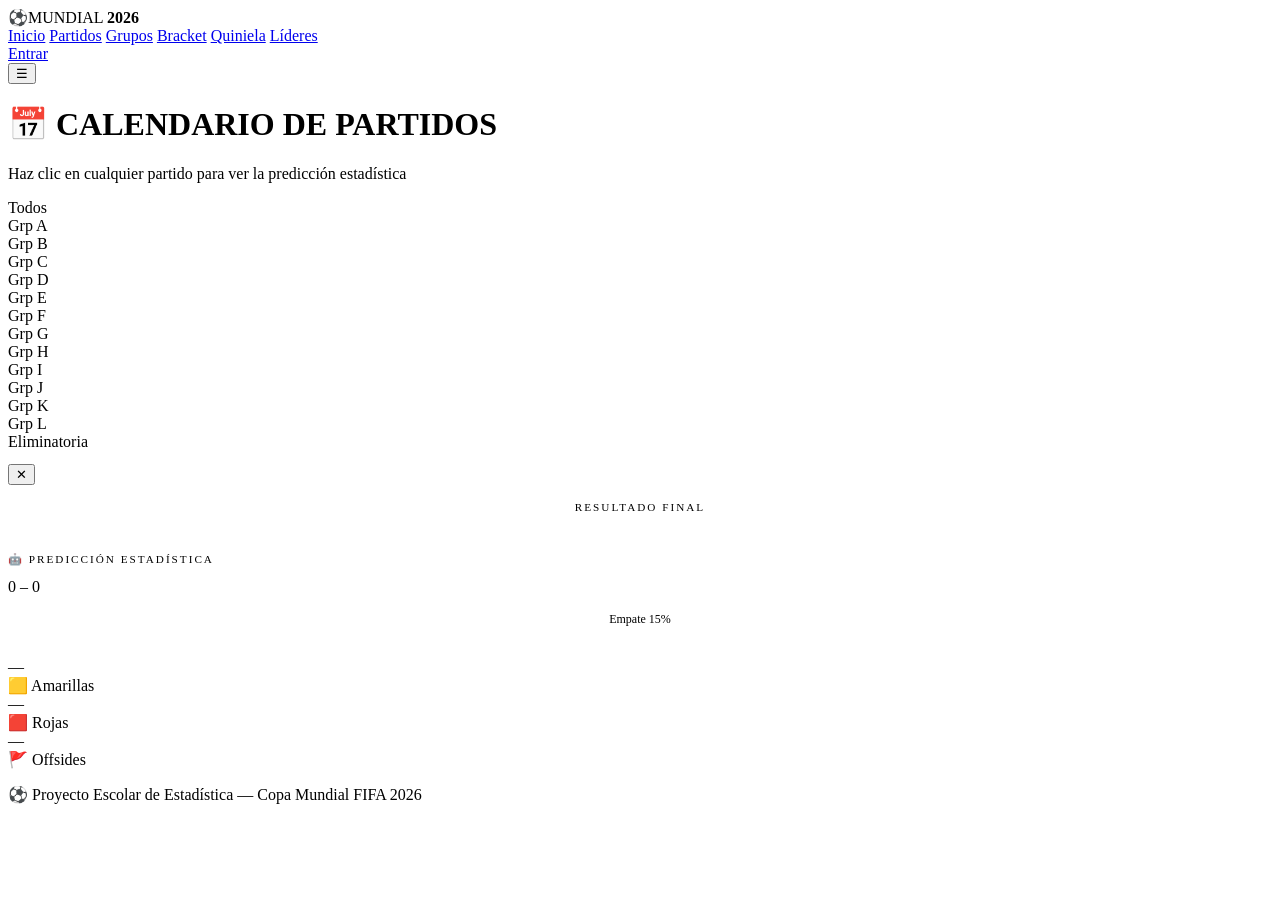
==== pages/calendario.html @ e9f0ae05 "Version 3 - Fix errores calendario" ====
<!DOCTYPE html>
<html lang="es">
<head>
  <meta charset="UTF-8"/>
  <meta name="viewport" content="width=device-width, initial-scale=1.0"/>
  <title>Calendario — Mundial 2026</title>
  <link href="https://fonts.googleapis.com/css2?family=Oswald:wght@400;600;700&family=Barlow:wght@300;400;500&display=swap" rel="stylesheet"/>
  <link rel="stylesheet" href="../css/styles.css"/>
</head>
<body>
  <nav class="navbar">
    <div class="nav-brand"><span class="trophy">⚽</span><span class="brand-text">MUNDIAL <strong>2026</strong></span></div>
    <div class="nav-links" id="navLinks">
      <a href="../index.html">Inicio</a>
      <a href="calendario.html" class="active">Partidos</a>
      <a href="grupos.html">Grupos</a>
      <a href="brackets.html">Bracket</a>
      <a href="quiniela.html">Quiniela</a>
      <a href="lideres.html">Líderes</a>
      <div id="authArea"><a href="login.html" class="btn-nav">Entrar</a></div>
    </div>
    <button class="hamburger" onclick="toggleMenu()">☰</button>
  </nav>

  <div class="page-header">
    <h1>📅 CALENDARIO DE PARTIDOS</h1>
    <p>Haz clic en cualquier partido para ver la predicción estadística</p>
  </div>

  <div class="page-content">
    <div class="tabs" id="filtros" style="overflow-x:auto;padding-bottom:.5rem;flex-wrap:nowrap">
      <div class="tab active" onclick="filtrar(this,'todos')">Todos</div>
      <div class="tab" onclick="filtrar(this,'A')">Grp A</div>
      <div class="tab" onclick="filtrar(this,'B')">Grp B</div>
      <div class="tab" onclick="filtrar(this,'C')">Grp C</div>
      <div class="tab" onclick="filtrar(this,'D')">Grp D</div>
      <div class="tab" onclick="filtrar(this,'E')">Grp E</div>
      <div class="tab" onclick="filtrar(this,'F')">Grp F</div>
      <div class="tab" onclick="filtrar(this,'G')">Grp G</div>
      <div class="tab" onclick="filtrar(this,'H')">Grp H</div>
      <div class="tab" onclick="filtrar(this,'I')">Grp I</div>
      <div class="tab" onclick="filtrar(this,'J')">Grp J</div>
      <div class="tab" onclick="filtrar(this,'K')">Grp K</div>
      <div class="tab" onclick="filtrar(this,'L')">Grp L</div>
      <div class="tab" onclick="filtrar(this,'elim')">Eliminatoria</div>
    </div>

    <div id="listaPartidos"></div>
  </div>

  <!-- MODAL -->
  <div class="modal-overlay" id="modalOverlay" onclick="cerrarModal(event)">
    <div class="modal" id="modalContent">
      <div class="modal-header">
        <div>
          <div id="modalGrupo" class="badge-group mb1"></div>
          <div class="modal-title" id="modalTitulo"></div>
          <div style="font-size:.85rem;color:var(--text-dim);margin-top:.3rem" id="modalFecha"></div>
        </div>
        <button class="modal-close" onclick="cerrarModalBtn()">✕</button>
      </div>

      <div id="modalResultado" class="hidden">
        <div style="text-align:center;padding:1rem;background:var(--bg3);border-radius:8px;margin-bottom:1rem">
          <div style="font-size:.7rem;letter-spacing:2px;color:var(--text-dim);margin-bottom:.5rem">RESULTADO FINAL</div>
          <div style="font-family:var(--font-display);font-size:2.5rem;color:var(--gold)" id="marcadorFinal"></div>
        </div>
      </div>

      <div class="pred-box">
        <div style="font-size:.7rem;letter-spacing:2px;text-transform:uppercase;color:var(--text-dim);margin-bottom:.8rem">🤖 PREDICCIÓN ESTADÍSTICA</div>
        <div class="pred-teams">
          <span id="predEquipoA"></span>
          <div class="pred-score" id="predMarcador">0 – 0</div>
          <span id="predEquipoB"></span>
        </div>

        <div style="margin:1rem 0">
          <div style="display:flex;justify-content:space-between;font-size:.75rem;color:var(--text-dim);margin-bottom:.4rem">
            <span id="probALabel"></span>
            <span>Empate 15%</span>
            <span id="probBLabel"></span>
          </div>
          <div style="display:flex;height:8px;border-radius:4px;overflow:hidden;gap:2px">
            <div id="barA" style="background:var(--cyan);transition:width .5s"></div>
            <div id="barE" style="background:rgba(255,255,255,.15)"></div>
            <div id="barB" style="background:var(--red);transition:width .5s"></div>
          </div>
        </div>

        <div class="pred-stats">
          <div class="pred-stat"><div class="val" id="predTarjAmrilla">—</div><div class="lbl">🟨 Amarillas</div></div>
          <div class="pred-stat"><div class="val" id="predTarjRoja">—</div><div class="lbl">🟥 Rojas</div></div>
          <div class="pred-stat"><div class="val" id="predOffsides">—</div><div class="lbl">🚩 Offsides</div></div>
        </div>
      </div>

      <div class="pred-explain" id="predExplicacion"></div>


    </div>
  </div>

  <footer class="footer"><p>⚽ Proyecto Escolar de Estadística — Copa Mundial FIFA 2026</p></footer>

  <script src="../js/supabase.js"></script>
  <script src="../js/app.js"></script>
  <script src="../js/auth-ui.js"></script>
  <script>
    function toggleMenu() { document.getElementById('navLinks').classList.toggle('open'); }
    let filtroActivo = 'todos';

    function filtrar(el, grupo) {
      filtroActivo = grupo;
      document.querySelectorAll('.tab').forEach(t => t.classList.remove('active'));
      el.classList.add('active');
      renderPartidos();
    }

    async function renderPartidos() {
      const partidos = await obtenerPartidos();
      const container = document.getElementById('listaPartidos');

      const filtrados = partidos.filter(p => {
        if (filtroActivo === 'todos') return true;
        if (filtroActivo === 'elim') return !p.grupo;
        return p.grupo === filtroActivo;
      });

      const porFecha = {};
      filtrados.forEach(p => {
        const key = p.fecha || 'Sin fecha';
        if (!porFecha[key]) porFecha[key] = [];
        porFecha[key].push(p);
      });

      let html = '';
      Object.entries(porFecha).forEach(([fecha, ps]) => {
        html += `<div class="group-block" style="margin-bottom:1.2rem">
          <div class="date-header">📅 ${fecha}</div>`;

        ps.forEach(p => {
          const esFase = p.fase && !p.grupo?.startsWith('Ronda');
          const label  = esFase ? p.fase : `GRUPO ${p.grupo}`;
          const score  = p.estado === 'finalizado'
            ? `<span class="match-score">${p.goles_local}&nbsp;–&nbsp;${p.goles_visitante}</span>`
            : `<span class="match-vs">VS</span>`;
          const statusCls = p.estado === 'finalizado' ? 'status-done' : p.estado === 'en vivo' ? 'status-live' : 'status-pending';
          const statusTxt = p.estado === 'finalizado' ? 'Final' : p.estado === 'en vivo' ? '⚡ EN VIVO' : p.hora;

          html += `
            <div class="match-row" onclick="abrirModal(${p.id})">
              <div class="team-side">
                <span class="team-name">${p.local}</span>
              </div>
              <div class="match-center">
                <span class="badge-group" style="font-size:.6rem">${label}</span>
                ${score}
                <span class="match-time-big">${statusTxt}</span>
                <span class="badge-status ${statusCls}" style="display:none"></span>
              </div>
              <div class="team-side away">
                <span class="team-name">${p.visitante}</span>
              </div>
            </div>`;
        });

        html += `</div>`;
      });

      if (!html) html = `<div style="text-align:center;padding:3rem;color:var(--text-dim)">Sin partidos en este filtro.</div>`;
      container.innerHTML = html;
    }

    async function abrirModal(id) {
      const partidos = await obtenerPartidos();
      const p = partidos.find(x => x.id === id);
      if (!p) return;

      const localN  = resolverEquipo(p.local, partidos);
      const visitN  = resolverEquipo(p.visitante, partidos);
      const esPlayoff = [localN, visitN].some(t =>
        t.includes('Play-Off') || t.includes('Fifa') ||
        /^[W][0-9]/.test(t) || /^[123][A-L]$/.test(t) || t.startsWith('L'));

      const esFase = p.fase && !p.grupo;
      document.getElementById('modalGrupo').textContent = esFase ? p.fase : `GRUPO ${p.grupo}`;
      document.getElementById('modalTitulo').textContent = `${localN}  vs  ${visitN}`;
      document.getElementById('modalFecha').textContent  = `${p.fecha}  ·  ${p.hora} hora Guatemala`;

      const resEl = document.getElementById('modalResultado');
      if (p.estado === 'finalizado') {
        resEl.classList.remove('hidden');
        let marcStr = `${p.goles_local} – ${p.goles_visitante}`;
        if (p.tiene_penales) marcStr += ` (Pen: ${p.penales_local}–${p.penales_visitante})`;
        document.getElementById('marcadorFinal').textContent = marcStr;
      } else {
        resEl.classList.add('hidden');
      }

      document.getElementById('predEquipoA').textContent = localN;
      document.getElementById('predEquipoB').textContent = visitN;

      if (!esPlayoff) {
        const pred = await predecirPartido(localN, visitN);
        document.getElementById('predMarcador').textContent    = `${pred.marcA} – ${pred.marcB}`;
        document.getElementById('predTarjAmrilla').textContent = pred.tarjAm;
        document.getElementById('predTarjRoja').textContent    = pred.tarjRj;
        document.getElementById('predOffsides').textContent    = pred.offs;
        document.getElementById('predExplicacion').textContent = pred.explicacion;
        document.getElementById('probALabel').textContent = `${localN.split(' ')[0]}: ${pred.probA}%`;
        document.getElementById('probBLabel').textContent = `${visitN.split(' ')[0]}: ${pred.probB}%`;
        document.getElementById('barA').style.width = pred.probA + '%';
        document.getElementById('barE').style.width = pred.probEmpate + '%';
        document.getElementById('barB').style.width = pred.probB + '%';
      } else {
        document.getElementById('predMarcador').textContent    = '? – ?';
        document.getElementById('predExplicacion').textContent = 'Los equipos de este partido aún no están definidos (clasificación pendiente).';
        ['predTarjAmrilla','predTarjRoja','predOffsides'].forEach(id => {
          const el = document.getElementById(id);
          if (el) el.textContent = '—';
        });
        document.getElementById('barA').style.width = '50%';
        document.getElementById('barE').style.width = '0%';
        document.getElementById('barB').style.width = '50%';
        document.getElementById('probALabel').textContent = '50%';
        document.getElementById('probBLabel').textContent = '50%';
      }
      document.getElementById('modalOverlay').classList.add('open');
    }

    function cerrarModalBtn() { document.getElementById('modalOverlay').classList.remove('open'); }
    function cerrarModal(e) { if (e.target.id === 'modalOverlay') cerrarModalBtn(); }

    document.addEventListener('DOMContentLoaded', renderPartidos);
  </script>
</body>
</html>
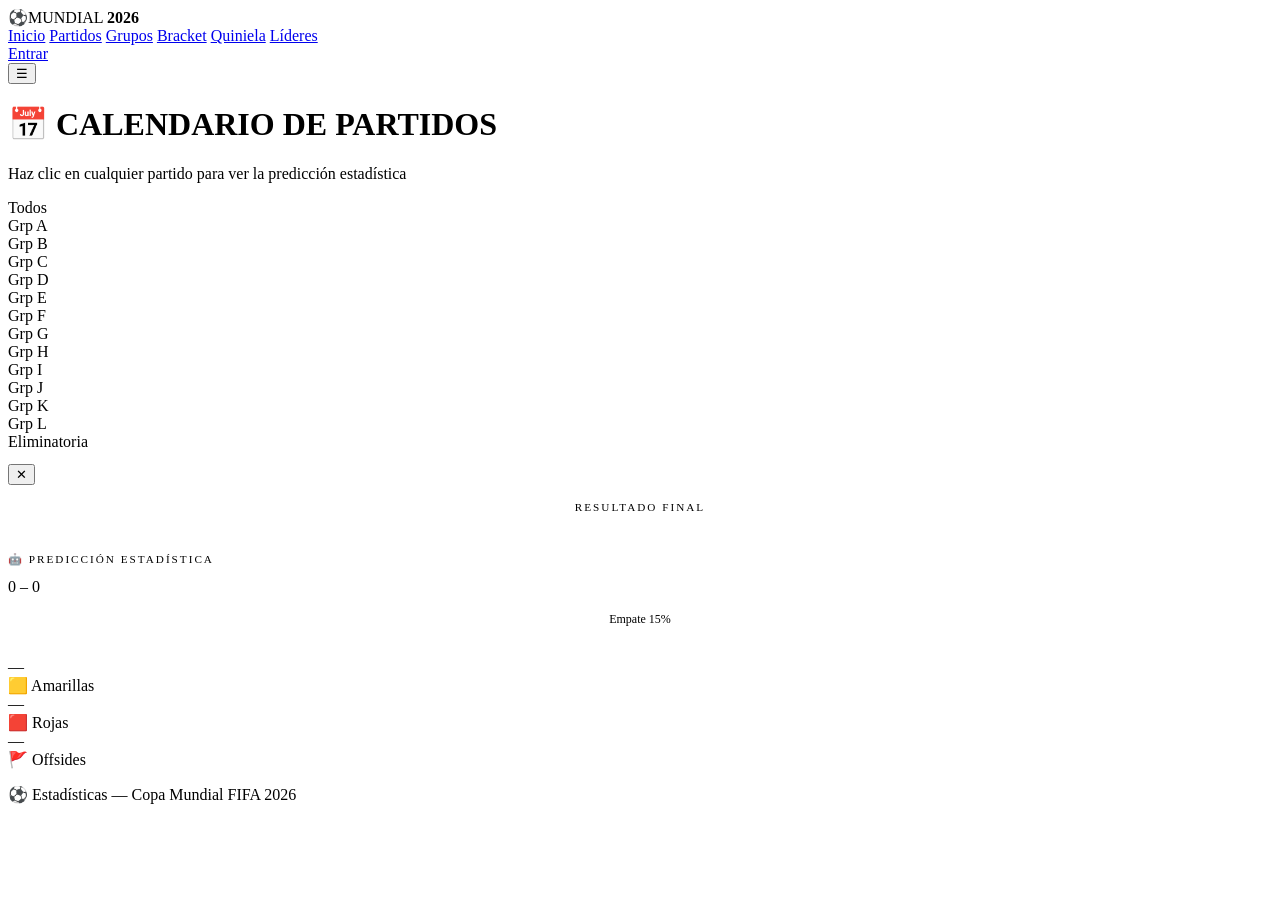
==== commit 76055c12: "Version 6 - Errores estadistica" ====
--- a/pages/calendario.html
+++ b/pages/calendario.html
@@ -101,7 +101,7 @@
     </div>
   </div>
 
-  <footer class="footer"><p>⚽ Proyecto Escolar de Estadística — Copa Mundial FIFA 2026</p></footer>
+  <footer class="footer"><p>⚽ Estadísticas — Copa Mundial FIFA 2026</p></footer>
 
   <script src="../js/supabase.js"></script>
   <script src="../js/app.js"></script>
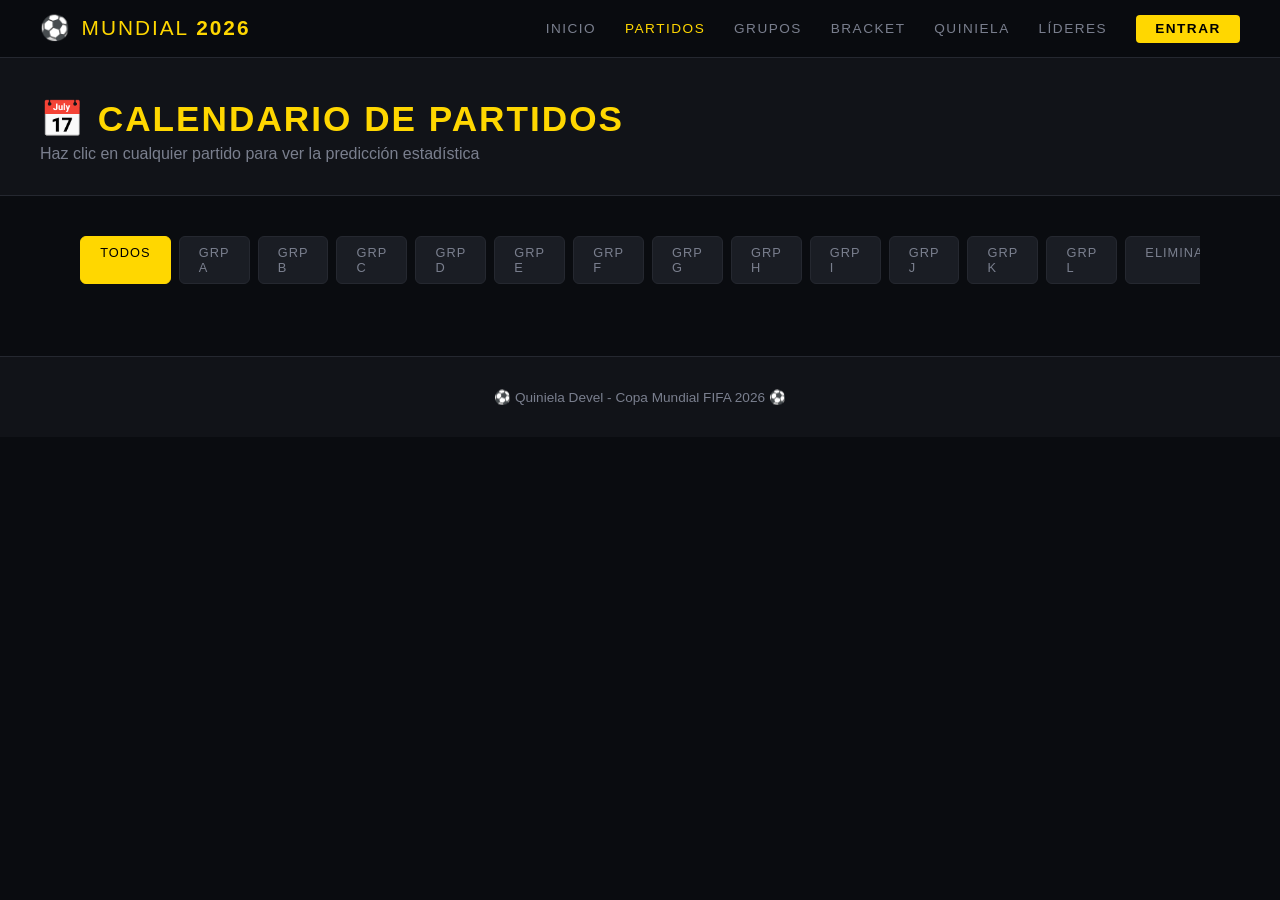
==== commit daef5edc: "Actualizar quiniela" ====
--- a/pages/calendario.html
+++ b/pages/calendario.html
@@ -96,12 +96,10 @@
       </div>
 
       <div class="pred-explain" id="predExplicacion"></div>
-
-
     </div>
   </div>
 
-  <footer class="footer"><p>⚽ Estadísticas — Copa Mundial FIFA 2026</p></footer>
+  <footer class="footer"><p>⚽ Quiniela Devel - Copa Mundial FIFA 2026 ⚽</p></footer>
 
   <script src="../js/supabase.js"></script>
   <script src="../js/app.js"></script>
@@ -110,6 +108,22 @@
     function toggleMenu() { document.getElementById('navLinks').classList.toggle('open'); }
     let filtroActivo = 'todos';
 
+    // Orden cronológico de fechas del torneo
+    const ORDEN_FECHAS = [
+      'Jue 11 Jun','Vie 12 Jun','Sáb 13 Jun','Dom 14 Jun','Lun 15 Jun',
+      'Mar 16 Jun','Mié 17 Jun','Jue 18 Jun','Vie 19 Jun','Sáb 20 Jun',
+      'Dom 21 Jun','Lun 22 Jun','Mar 23 Jun','Mié 24 Jun','Jue 25 Jun',
+      'Vie 26 Jun','Sáb 27 Jun','Dom 28 Jun','Lun 29 Jun','Mar 30 Jun',
+      'Mié 1 Jul','Jue 2 Jul','Vie 3 Jul','Sáb 4 Jul','Dom 5 Jul',
+      'Lun 6 Jul','Mar 7 Jul','Jue 9 Jul','Vie 10 Jul','Sáb 11 Jul',
+      'Mar 14 Jul','Mié 15 Jul','Sáb 18 Jul','Dom 19 Jul',
+    ];
+
+    function ordenFecha(fecha) {
+      const idx = ORDEN_FECHAS.indexOf(fecha);
+      return idx === -1 ? 999 : idx;
+    }
+
     function filtrar(el, grupo) {
       filtroActivo = grupo;
       document.querySelectorAll('.tab').forEach(t => t.classList.remove('active'));
@@ -127,6 +141,7 @@
         return p.grupo === filtroActivo;
       });
 
+      // Agrupar por fecha manteniendo orden cronológico
       const porFecha = {};
       filtrados.forEach(p => {
         const key = p.fecha || 'Sin fecha';
@@ -134,8 +149,25 @@
         porFecha[key].push(p);
       });
 
+      // Ordenar las fechas cronológicamente
+      const fechasOrdenadas = Object.keys(porFecha).sort(
+        (a, b) => ordenFecha(a) - ordenFecha(b)
+      );
+
+      // Dentro de cada fecha, ordenar por hora
+      fechasOrdenadas.forEach(fecha => {
+        porFecha[fecha].sort((a, b) => {
+          const toMin = h => {
+            const [hh, mm] = (h || '00:00').split(':').map(Number);
+            return hh * 60 + mm;
+          };
+          return toMin(a.hora) - toMin(b.hora);
+        });
+      });
+
       let html = '';
-      Object.entries(porFecha).forEach(([fecha, ps]) => {
+      fechasOrdenadas.forEach(fecha => {
+        const ps = porFecha[fecha];
         html += `<div class="group-block" style="margin-bottom:1.2rem">
           <div class="date-header">📅 ${fecha}</div>`;
 
@@ -235,4 +267,4 @@
     document.addEventListener('DOMContentLoaded', renderPartidos);
   </script>
 </body>
-</html>+</html>
--- a/css/styles.css
+++ b/css/styles.css
@@ -0,0 +1,1323 @@
+/* ============================================================
+   MUNDIAL 2026 — CSS Principal
+   Estilo: Dashboard deportivo oscuro con acentos vibrantes
+   ============================================================ */
+
+:root {
+  --bg: #0a0c10;
+  --bg2: #111318;
+  --bg3: #1a1d24;
+  --border: #252830;
+  --text: #e8eaf0;
+  --text-dim: #7a7f8e;
+  --gold: #ffd700;
+  --cyan: #00d4ff;
+  --green: #00ff88;
+  --red: #ff4757;
+  --font-display: 'Oswald', sans-serif;
+  --font-body: 'Barlow', sans-serif;
+}
+
+* { margin: 0; padding: 0; box-sizing: border-box; }
+
+body {
+  background: var(--bg);
+  color: var(--text);
+  font-family: var(--font-body);
+  min-height: 100vh;
+}
+
+a { text-decoration: none; color: inherit; }
+
+/* ── NAVBAR ── */
+.navbar {
+  display: flex;
+  align-items: center;
+  justify-content: space-between;
+  padding: .9rem 2.5rem;
+  background: rgba(10,12,16,.95);
+  border-bottom: 1px solid var(--border);
+  position: sticky;
+  top: 0;
+  z-index: 100;
+  backdrop-filter: blur(10px);
+}
+
+.nav-brand {
+  display: flex;
+  align-items: center;
+  gap: .6rem;
+  font-family: var(--font-display);
+  font-size: 1.3rem;
+  letter-spacing: 2px;
+  color: var(--gold);
+}
+
+.nav-brand .trophy { font-size: 1.5rem; }
+
+.nav-links {
+  display: flex;
+  align-items: center;
+  gap: 1.8rem;
+}
+
+.nav-links a {
+  font-family: var(--font-display);
+  font-size: .85rem;
+  letter-spacing: 1.5px;
+  text-transform: uppercase;
+  color: var(--text-dim);
+  transition: color .2s;
+}
+
+.nav-links a:hover,
+.nav-links a.active { color: var(--gold); }
+
+.btn-nav {
+  background: var(--gold);
+  color: #000 !important;
+  padding: .4rem 1.2rem;
+  border-radius: 4px;
+  font-weight: 600;
+  transition: opacity .2s !important;
+}
+.btn-nav:hover { opacity: .85; }
+
+/* ── HERO ── */
+.hero {
+  position: relative;
+  min-height: 75vh;
+  display: flex;
+  flex-direction: column;
+  align-items: center;
+  justify-content: center;
+  overflow: hidden;
+  text-align: center;
+}
+
+.hero-bg {
+  position: absolute;
+  inset: 0;
+  background:
+    radial-gradient(ellipse 80% 60% at 50% 40%, rgba(255,215,0,.07) 0%, transparent 70%),
+    radial-gradient(ellipse 40% 50% at 20% 80%, rgba(0,212,255,.05) 0%, transparent 60%),
+    radial-gradient(ellipse 40% 50% at 80% 20%, rgba(0,255,136,.05) 0%, transparent 60%);
+  background-color: var(--bg);
+}
+
+/* field lines overlay */
+.hero-bg::after {
+  content: '';
+  position: absolute;
+  inset: 0;
+  background-image:
+    repeating-linear-gradient(90deg, transparent, transparent 49px, rgba(255,255,255,.02) 50px),
+    repeating-linear-gradient(0deg,  transparent, transparent 49px, rgba(255,255,255,.02) 50px);
+}
+
+.hero-content { position: relative; z-index: 1; }
+
+.hero-label {
+  font-family: var(--font-display);
+  font-size: .75rem;
+  letter-spacing: 6px;
+  color: var(--text-dim);
+  margin-bottom: 1rem;
+}
+
+.hero-title {
+  font-family: var(--font-display);
+  font-size: clamp(4rem, 12vw, 9rem);
+  font-weight: 700;
+  line-height: .95;
+  color: #fff;
+  text-shadow: 0 0 80px rgba(255,215,0,.15);
+}
+.hero-title span { color: var(--gold); }
+
+.hero-sub {
+  margin-top: 1.5rem;
+  font-size: 1rem;
+  letter-spacing: 4px;
+  color: var(--text-dim);
+  text-transform: uppercase;
+}
+
+.hero-countries {
+  margin-top: .8rem;
+  font-size: .9rem;
+  color: var(--cyan);
+  letter-spacing: 2px;
+}
+
+.hero-stats-bar {
+  position: relative;
+  z-index: 1;
+  display: flex;
+  gap: 2rem;
+  margin-top: 3rem;
+  padding: 1.2rem 3rem;
+  background: rgba(255,255,255,.04);
+  border: 1px solid var(--border);
+  border-radius: 8px;
+  backdrop-filter: blur(10px);
+}
+
+.stat-pill {
+  display: flex;
+  flex-direction: column;
+  align-items: center;
+  gap: .2rem;
+}
+
+.stat-n {
+  font-family: var(--font-display);
+  font-size: 2rem;
+  font-weight: 700;
+  color: var(--gold);
+  line-height: 1;
+}
+
+.stat-l {
+  font-size: .7rem;
+  letter-spacing: 2px;
+  text-transform: uppercase;
+  color: var(--text-dim);
+}
+
+/* ── MAIN MENU ── */
+.main-menu {
+  padding: 4rem 2.5rem;
+  max-width: 1200px;
+  margin: 0 auto;
+}
+
+.menu-grid {
+  display: grid;
+  grid-template-columns: repeat(auto-fit, minmax(300px, 1fr));
+  gap: 1.2rem;
+}
+
+.menu-card {
+  display: block;
+  background: var(--bg2);
+  border: 1px solid var(--border);
+  border-radius: 10px;
+  padding: 2rem;
+  transition: transform .2s, border-color .2s, box-shadow .2s;
+  position: relative;
+  overflow: hidden;
+  cursor: pointer;
+}
+
+.menu-card::before {
+  content: '';
+  position: absolute;
+  top: 0; left: 0; right: 0;
+  height: 3px;
+  background: var(--accent);
+  transform: scaleX(0);
+  transform-origin: left;
+  transition: transform .3s;
+}
+
+.menu-card:hover::before { transform: scaleX(1); }
+
+.menu-card:hover {
+  transform: translateY(-4px);
+  border-color: var(--accent);
+  box-shadow: 0 10px 40px rgba(0,0,0,.4);
+}
+
+.card-icon {
+  font-size: 2.2rem;
+  margin-bottom: 1rem;
+}
+
+.menu-card h3 {
+  font-family: var(--font-display);
+  font-size: 1.3rem;
+  letter-spacing: 1px;
+  margin-bottom: .5rem;
+  color: var(--text);
+}
+
+.menu-card p {
+  font-size: .88rem;
+  color: var(--text-dim);
+  line-height: 1.5;
+}
+
+.card-arrow {
+  position: absolute;
+  bottom: 1.5rem;
+  right: 1.5rem;
+  font-size: 1.2rem;
+  color: var(--accent);
+  transition: transform .2s;
+}
+
+.menu-card:hover .card-arrow { transform: translateX(4px); }
+
+/* ── UPCOMING MATCHES ── */
+.upcoming {
+  padding: 2rem 2.5rem 4rem;
+  max-width: 1200px;
+  margin: 0 auto;
+}
+
+.section-title {
+  font-family: var(--font-display);
+  font-size: 1.4rem;
+  letter-spacing: 2px;
+  text-transform: uppercase;
+  color: var(--text);
+  margin-bottom: 1.5rem;
+  display: flex;
+  align-items: center;
+  gap: .5rem;
+}
+
+.matches-strip {
+  display: flex;
+  flex-wrap: wrap;
+  gap: .8rem;
+}
+
+.match-chip {
+  background: var(--bg2);
+  border: 1px solid var(--border);
+  border-radius: 8px;
+  padding: .8rem 1.2rem;
+  display: flex;
+  flex-direction: column;
+  gap: .2rem;
+  min-width: 180px;
+  transition: border-color .2s;
+}
+
+.match-chip:hover { border-color: var(--gold); }
+
+.chip-group {
+  font-size: .65rem;
+  text-transform: uppercase;
+  letter-spacing: 2px;
+  color: var(--gold);
+}
+
+.chip-teams {
+  font-family: var(--font-display);
+  font-size: .95rem;
+  color: var(--text);
+}
+
+.chip-teams em {
+  font-style: normal;
+  color: var(--text-dim);
+  font-size: .75rem;
+  margin: 0 .2rem;
+}
+
+.chip-date {
+  font-size: .72rem;
+  color: var(--text-dim);
+}
+
+/* ── PAGE HEADER ── */
+.page-header {
+  background: var(--bg2);
+  border-bottom: 1px solid var(--border);
+  padding: 2.5rem 2.5rem 2rem;
+}
+
+.page-header h1 {
+  font-family: var(--font-display);
+  font-size: 2.2rem;
+  letter-spacing: 2px;
+  color: var(--gold);
+}
+
+.page-header p {
+  color: var(--text-dim);
+  margin-top: .3rem;
+}
+
+/* ── PAGE CONTENT ── */
+.page-content {
+  max-width: 1200px;
+  margin: 0 auto;
+  padding: 2.5rem;
+}
+
+/* ── TABLES ── */
+.table-wrap {
+  overflow-x: auto;
+  border-radius: 10px;
+  border: 1px solid var(--border);
+}
+
+table {
+  width: 100%;
+  border-collapse: collapse;
+  font-size: .88rem;
+}
+
+thead tr {
+  background: var(--bg3);
+  border-bottom: 1px solid var(--border);
+}
+
+thead th {
+  padding: .9rem 1rem;
+  text-align: left;
+  font-family: var(--font-display);
+  font-size: .75rem;
+  letter-spacing: 2px;
+  text-transform: uppercase;
+  color: var(--text-dim);
+  white-space: nowrap;
+}
+
+tbody tr {
+  border-bottom: 1px solid var(--border);
+  transition: background .15s;
+}
+
+tbody tr:last-child { border-bottom: none; }
+tbody tr:hover { background: rgba(255,255,255,.03); }
+
+tbody td {
+  padding: .85rem 1rem;
+  color: var(--text);
+}
+
+.td-team {
+  font-weight: 500;
+  display: flex;
+  align-items: center;
+  gap: .6rem;
+}
+
+.td-num {
+  font-family: var(--font-display);
+  font-size: 1rem;
+  text-align: center;
+}
+
+.pts { color: var(--gold); font-weight: 700; }
+.win { color: var(--green); }
+.loss { color: var(--red); }
+
+/* ── MATCH ROWS ── */
+.match-row {
+  display: grid;
+  grid-template-columns: 1fr auto 1fr;
+  align-items: center;
+  padding: 1rem 1.5rem;
+  border-bottom: 1px solid var(--border);
+  gap: 1rem;
+  cursor: pointer;
+  transition: background .15s;
+}
+
+.match-row:hover { background: rgba(255,255,255,.03); }
+
+.team-side {
+  display: flex;
+  align-items: center;
+  gap: .6rem;
+}
+
+.team-side.away {
+  flex-direction: row-reverse;
+  text-align: right;
+}
+
+.team-name {
+  font-family: var(--font-display);
+  font-size: 1rem;
+  letter-spacing: .5px;
+}
+
+.match-center {
+  display: flex;
+  flex-direction: column;
+  align-items: center;
+  gap: .2rem;
+  min-width: 100px;
+}
+
+.match-score {
+  font-family: var(--font-display);
+  font-size: 1.4rem;
+  font-weight: 700;
+  color: var(--gold);
+}
+
+.match-vs {
+  font-family: var(--font-display);
+  font-size: 1.1rem;
+  color: var(--text-dim);
+}
+
+.match-time {
+  font-size: .75rem;
+  color: var(--text-dim);
+}
+
+.badge-group {
+  font-size: .65rem;
+  letter-spacing: 2px;
+  text-transform: uppercase;
+  color: var(--cyan);
+  background: rgba(0,212,255,.08);
+  padding: .15rem .5rem;
+  border-radius: 3px;
+}
+
+.badge-status {
+  font-size: .65rem;
+  letter-spacing: 1px;
+  padding: .15rem .5rem;
+  border-radius: 3px;
+}
+
+.status-pending {
+  color: var(--text-dim);
+  background: rgba(255,255,255,.06);
+}
+
+.status-live {
+  color: var(--green);
+  background: rgba(0,255,136,.1);
+  animation: pulse 1.5s infinite;
+}
+
+.status-done {
+  color: #fff;
+  background: rgba(255,255,255,.1);
+}
+
+@keyframes pulse {
+  0%,100% { opacity:1 }
+  50% { opacity:.5 }
+}
+
+/* ── MODAL ── */
+.modal-overlay {
+  position: fixed;
+  inset: 0;
+  background: rgba(0,0,0,.8);
+  backdrop-filter: blur(6px);
+  display: flex;
+  align-items: center;
+  justify-content: center;
+  z-index: 999;
+  opacity: 0;
+  pointer-events: none;
+  transition: opacity .25s;
+}
+
+.modal-overlay.open {
+  opacity: 1;
+  pointer-events: all;
+}
+
+.modal {
+  background: var(--bg2);
+  border: 1px solid var(--border);
+  border-radius: 14px;
+  padding: 2rem;
+  max-width: 540px;
+  width: 90%;
+  max-height: 85vh;
+  overflow-y: auto;
+  transform: translateY(20px);
+  transition: transform .25s;
+}
+
+.modal-overlay.open .modal { transform: translateY(0); }
+
+.modal-header {
+  display: flex;
+  justify-content: space-between;
+  align-items: flex-start;
+  margin-bottom: 1.5rem;
+}
+
+.modal-title {
+  font-family: var(--font-display);
+  font-size: 1.3rem;
+  color: var(--gold);
+}
+
+.modal-close {
+  background: none;
+  border: none;
+  color: var(--text-dim);
+  font-size: 1.3rem;
+  cursor: pointer;
+  transition: color .2s;
+}
+.modal-close:hover { color: var(--text); }
+
+/* Prediction box */
+.pred-box {
+  background: var(--bg3);
+  border-radius: 10px;
+  padding: 1.5rem;
+  margin: 1rem 0;
+}
+
+.pred-teams {
+  display: flex;
+  justify-content: space-between;
+  align-items: center;
+  font-family: var(--font-display);
+  font-size: 1.3rem;
+  margin-bottom: 1rem;
+}
+
+.pred-score {
+  color: var(--gold);
+  font-size: 1.8rem;
+  font-weight: 700;
+  letter-spacing: 3px;
+}
+
+.pred-stats {
+  display: grid;
+  grid-template-columns: 1fr 1fr 1fr;
+  gap: .8rem;
+  margin-top: 1rem;
+}
+
+.pred-stat {
+  background: rgba(255,255,255,.04);
+  border-radius: 6px;
+  padding: .7rem;
+  text-align: center;
+}
+
+.pred-stat .val {
+  font-family: var(--font-display);
+  font-size: 1.2rem;
+  color: var(--cyan);
+}
+
+.pred-stat .lbl {
+  font-size: .65rem;
+  text-transform: uppercase;
+  letter-spacing: 1px;
+  color: var(--text-dim);
+  margin-top: .2rem;
+}
+
+.pred-explain {
+  background: rgba(0,255,136,.05);
+  border-left: 3px solid var(--green);
+  padding: 1rem 1.2rem;
+  border-radius: 0 8px 8px 0;
+  font-size: .85rem;
+  color: var(--text);
+  line-height: 1.6;
+  margin-top: 1rem;
+}
+
+/* ── FORMS ── */
+.form-group {
+  margin-bottom: 1.2rem;
+}
+
+.form-group label {
+  display: block;
+  font-size: .78rem;
+  letter-spacing: 1.5px;
+  text-transform: uppercase;
+  color: var(--text-dim);
+  margin-bottom: .4rem;
+}
+
+.form-group input,
+.form-group select {
+  width: 100%;
+  background: var(--bg3);
+  border: 1px solid var(--border);
+  border-radius: 6px;
+  padding: .75rem 1rem;
+  color: var(--text);
+  font-family: var(--font-body);
+  font-size: .9rem;
+  outline: none;
+  transition: border-color .2s;
+}
+
+.form-group input:focus,
+.form-group select:focus {
+  border-color: var(--gold);
+}
+
+.btn {
+  display: inline-flex;
+  align-items: center;
+  gap: .5rem;
+  padding: .75rem 1.8rem;
+  border-radius: 6px;
+  border: none;
+  cursor: pointer;
+  font-family: var(--font-display);
+  font-size: .9rem;
+  letter-spacing: 1px;
+  text-transform: uppercase;
+  transition: opacity .2s, transform .15s;
+}
+
+.btn:hover { opacity: .85; transform: translateY(-1px); }
+.btn:active { transform: translateY(0); }
+
+.btn-primary { background: var(--gold); color: #000; }
+.btn-secondary { background: var(--bg3); color: var(--text); border: 1px solid var(--border); }
+.btn-success { background: var(--green); color: #000; }
+.btn-danger { background: var(--red); color: #fff; }
+.btn-sm { padding: .4rem 1rem; font-size: .8rem; }
+.btn-full { width: 100%; justify-content: center; }
+
+/* ── GROUP BLOCK ── */
+.group-block {
+  background: var(--bg2);
+  border: 1px solid var(--border);
+  border-radius: 10px;
+  overflow: hidden;
+  margin-bottom: 1.5rem;
+}
+
+.group-header {
+  background: var(--bg3);
+  padding: .8rem 1.2rem;
+  font-family: var(--font-display);
+  font-size: 1rem;
+  letter-spacing: 2px;
+  text-transform: uppercase;
+  color: var(--gold);
+  border-bottom: 1px solid var(--border);
+}
+
+/* ── BRACKET ── */
+.bracket-container {
+  overflow-x: auto;
+  padding-bottom: 1rem;
+}
+
+.bracket {
+  display: flex;
+  gap: 2rem;
+  min-width: 1200px;
+  padding: 1rem;
+}
+
+.bracket-round {
+  display: flex;
+  flex-direction: column;
+  gap: .5rem;
+  min-width: 180px;
+}
+
+.round-title {
+  font-family: var(--font-display);
+  font-size: .75rem;
+  letter-spacing: 2px;
+  text-transform: uppercase;
+  color: var(--gold);
+  padding: .5rem;
+  text-align: center;
+  border-bottom: 1px solid var(--border);
+  margin-bottom: .5rem;
+}
+
+.bracket-match {
+  background: var(--bg3);
+  border: 1px solid var(--border);
+  border-radius: 6px;
+  overflow: hidden;
+  font-size: .82rem;
+}
+
+.bracket-team {
+  padding: .5rem .8rem;
+  display: flex;
+  justify-content: space-between;
+  border-bottom: 1px solid var(--border);
+}
+
+.bracket-team:last-child { border-bottom: none; }
+.bracket-team.winner { color: var(--gold); font-weight: 600; }
+.bracket-team.tbd { color: var(--text-dim); font-style: italic; }
+
+/* ── LEADERBOARD ── */
+.leader-row {
+  display: flex;
+  align-items: center;
+  gap: 1rem;
+  padding: .9rem 1.2rem;
+  border-bottom: 1px solid var(--border);
+  transition: background .15s;
+}
+
+.leader-row:hover { background: rgba(255,255,255,.03); }
+
+.leader-rank {
+  font-family: var(--font-display);
+  font-size: 1.2rem;
+  font-weight: 700;
+  width: 2rem;
+  text-align: center;
+  color: var(--text-dim);
+}
+
+.leader-rank.gold { color: var(--gold); }
+.leader-rank.silver { color: #c0c0c0; }
+.leader-rank.bronze { color: #cd7f32; }
+
+.leader-name {
+  flex: 1;
+  font-weight: 500;
+}
+
+.leader-pts {
+  font-family: var(--font-display);
+  font-size: 1.1rem;
+  color: var(--gold);
+}
+
+/* ── AUTH PAGES ── */
+.auth-page {
+  min-height: 100vh;
+  display: flex;
+  align-items: center;
+  justify-content: center;
+  background: var(--bg);
+}
+
+.auth-card {
+  background: var(--bg2);
+  border: 1px solid var(--border);
+  border-radius: 14px;
+  padding: 2.5rem;
+  width: 100%;
+  max-width: 400px;
+}
+
+.auth-logo {
+  text-align: center;
+  margin-bottom: 2rem;
+}
+
+.auth-logo .trophy-big { font-size: 2.5rem; }
+
+.auth-logo h2 {
+  font-family: var(--font-display);
+  color: var(--gold);
+  letter-spacing: 2px;
+  margin-top: .5rem;
+}
+
+.auth-tabs {
+  display: flex;
+  border-bottom: 1px solid var(--border);
+  margin-bottom: 1.5rem;
+}
+
+.auth-tab {
+  flex: 1;
+  padding: .6rem;
+  text-align: center;
+  font-family: var(--font-display);
+  font-size: .85rem;
+  letter-spacing: 1px;
+  text-transform: uppercase;
+  color: var(--text-dim);
+  cursor: pointer;
+  border-bottom: 2px solid transparent;
+  transition: color .2s, border-color .2s;
+}
+
+.auth-tab.active {
+  color: var(--gold);
+  border-color: var(--gold);
+}
+
+/* ── ALERTS ── */
+.alert {
+  padding: .75rem 1rem;
+  border-radius: 6px;
+  font-size: .85rem;
+  margin-bottom: 1rem;
+}
+
+.alert-success { background: rgba(0,255,136,.1); border: 1px solid rgba(0,255,136,.3); color: var(--green); }
+.alert-error   { background: rgba(255,71,87,.1);  border: 1px solid rgba(255,71,87,.3);  color: var(--red); }
+.alert-info    { background: rgba(0,212,255,.1);  border: 1px solid rgba(0,212,255,.3);  color: var(--cyan); }
+
+/* ── ADMIN PANEL ── */
+.admin-grid {
+  display: grid;
+  grid-template-columns: 240px 1fr;
+  min-height: calc(100vh - 60px);
+}
+
+.admin-sidebar {
+  background: var(--bg2);
+  border-right: 1px solid var(--border);
+  padding: 1.5rem 0;
+}
+
+.sidebar-item {
+  display: flex;
+  align-items: center;
+  gap: .8rem;
+  padding: .8rem 1.5rem;
+  font-size: .85rem;
+  color: var(--text-dim);
+  cursor: pointer;
+  transition: background .15s, color .15s;
+  border-left: 3px solid transparent;
+}
+
+.sidebar-item:hover { background: rgba(255,255,255,.04); color: var(--text); }
+.sidebar-item.active { color: var(--gold); border-left-color: var(--gold); background: rgba(255,215,0,.04); }
+
+.admin-main { padding: 2rem; }
+
+/* ── FILE UPLOAD ── */
+.upload-area {
+  border: 2px dashed var(--border);
+  border-radius: 10px;
+  padding: 2.5rem;
+  text-align: center;
+  transition: border-color .2s;
+  cursor: pointer;
+}
+
+.upload-area:hover { border-color: var(--gold); }
+.upload-icon { font-size: 2rem; margin-bottom: .5rem; }
+.upload-text { color: var(--text-dim); font-size: .9rem; }
+
+/* ── RESPONSIVE ── */
+@media (max-width: 768px) {
+  .navbar { padding: .8rem 1rem; }
+  .nav-links { gap: .8rem; }
+  .nav-links a { font-size: .75rem; }
+  .hero { min-height: 60vh; }
+  .hero-stats-bar { flex-wrap: wrap; gap: 1rem; padding: 1rem 1.5rem; }
+  .main-menu { padding: 2rem 1rem; }
+  .menu-grid { grid-template-columns: 1fr; }
+  .page-content { padding: 1.5rem 1rem; }
+  .admin-grid { grid-template-columns: 1fr; }
+  .bracket { min-width: 900px; }
+}
+
+/* ── FOOTER ── */
+.footer {
+  background: var(--bg2);
+  border-top: 1px solid var(--border);
+  text-align: center;
+  padding: 2rem;
+  color: var(--text-dim);
+  font-size: .85rem;
+}
+
+/* ── SCROLLBAR ── */
+::-webkit-scrollbar { width: 6px; height: 6px; }
+::-webkit-scrollbar-track { background: var(--bg); }
+::-webkit-scrollbar-thumb { background: var(--border); border-radius: 3px; }
+::-webkit-scrollbar-thumb:hover { background: var(--text-dim); }
+
+/* ── TABS ── */
+.tabs {
+  display: flex;
+  gap: .5rem;
+  flex-wrap: wrap;
+  margin-bottom: 1.5rem;
+}
+
+.tab {
+  padding: .5rem 1.2rem;
+  border-radius: 6px;
+  background: var(--bg3);
+  border: 1px solid var(--border);
+  color: var(--text-dim);
+  cursor: pointer;
+  font-family: var(--font-display);
+  font-size: .8rem;
+  letter-spacing: 1px;
+  text-transform: uppercase;
+  transition: all .2s;
+}
+
+.tab:hover, .tab.active {
+  background: var(--gold);
+  color: #000;
+  border-color: var(--gold);
+}
+
+/* ── SCORE INPUT ── */
+.score-input {
+  display: flex;
+  align-items: center;
+  gap: .5rem;
+}
+
+.score-input input {
+  width: 60px;
+  text-align: center;
+  font-family: var(--font-display);
+  font-size: 1.3rem;
+}
+
+.score-sep {
+  font-family: var(--font-display);
+  font-size: 1.3rem;
+  color: var(--text-dim);
+}
+
+.hidden { display: none !important; }
+.text-center { text-align: center; }
+.text-gold { color: var(--gold); }
+.text-dim { color: var(--text-dim); }
+.mt1 { margin-top: 1rem; }
+.mt2 { margin-top: 2rem; }
+.mb1 { margin-bottom: 1rem; }
+.mb2 { margin-bottom: 2rem; }
+.gap { display: flex; gap: .8rem; align-items: center; }
+
+/* ============================================================
+   ACTUALIZACIONES: responsive, home QA cards, match text size
+   ============================================================ */
+
+/* ── HAMBURGER ── */
+.hamburger {
+  display: none;
+  background: none;
+  border: none;
+  color: var(--text);
+  font-size: 1.5rem;
+  cursor: pointer;
+  padding: .3rem .5rem;
+}
+
+/* ── QUICK ACTIONS HOME ── */
+.quick-actions {
+  padding: 2rem 2rem 0;
+  max-width: 1200px;
+  margin: 0 auto;
+}
+
+.qa-grid {
+  display: grid;
+  grid-template-columns: 1fr 1fr;
+  gap: 1rem;
+}
+
+.qa-card {
+  display: flex;
+  align-items: center;
+  gap: 1rem;
+  padding: 1.4rem 1.8rem;
+  border-radius: 12px;
+  border: 1px solid var(--border);
+  text-decoration: none;
+  transition: transform .2s, box-shadow .2s;
+  position: relative;
+  overflow: hidden;
+}
+
+.qa-card:hover {
+  transform: translateY(-3px);
+  box-shadow: 0 12px 40px rgba(0,0,0,.4);
+}
+
+.qa-primary {
+  background: linear-gradient(135deg, rgba(0,212,255,.15), rgba(0,212,255,.05));
+  border-color: rgba(0,212,255,.3);
+}
+
+.qa-gold {
+  background: linear-gradient(135deg, rgba(255,215,0,.15), rgba(255,215,0,.05));
+  border-color: rgba(255,215,0,.3);
+}
+
+.qa-icon { font-size: 2.4rem; flex-shrink: 0; }
+
+.qa-text { flex: 1; }
+
+.qa-title {
+  font-family: var(--font-display);
+  font-size: 1.2rem;
+  font-weight: 700;
+  letter-spacing: 1.5px;
+  color: var(--text);
+}
+
+.qa-sub {
+  font-size: .83rem;
+  color: var(--text-dim);
+  margin-top: .2rem;
+}
+
+.qa-arrow {
+  font-size: 1.4rem;
+  color: var(--text-dim);
+  transition: transform .2s;
+}
+
+.qa-card:hover .qa-arrow { transform: translateX(4px); }
+
+/* ── MATCH ROW — bigger text ── */
+.match-row {
+  display: grid;
+  grid-template-columns: 1fr auto 1fr;
+  align-items: center;
+  padding: 1.1rem 1.5rem;
+  border-bottom: 1px solid var(--border);
+  gap: 1rem;
+  cursor: pointer;
+  transition: background .15s;
+}
+
+.team-name {
+  font-family: var(--font-display);
+  font-size: 1.15rem;  /* BIGGER */
+  letter-spacing: .5px;
+}
+
+.match-date-row {
+  font-family: var(--font-display);
+  font-size: .95rem;   /* BIGGER date */
+  color: var(--gold);
+  letter-spacing: 1px;
+}
+
+.match-time-big {
+  font-family: var(--font-display);
+  font-size: 1rem;
+  color: var(--text);
+  font-weight: 600;
+}
+
+/* ── MOBILE RESPONSIVE ── */
+@media (max-width: 768px) {
+  .hamburger { display: block; }
+
+  .nav-links {
+    display: none;
+    position: absolute;
+    top: 57px;
+    left: 0;
+    right: 0;
+    background: rgba(10,12,16,.98);
+    flex-direction: column;
+    padding: 1rem 1.5rem;
+    gap: 0;
+    border-bottom: 1px solid var(--border);
+    backdrop-filter: blur(10px);
+    z-index: 99;
+  }
+
+  .nav-links.open { display: flex; }
+
+  .nav-links a {
+    padding: .8rem 0;
+    border-bottom: 1px solid var(--border);
+    font-size: 1rem;
+  }
+
+  .nav-links a:last-of-type { border-bottom: none; }
+
+  #authArea {
+    padding: .8rem 0;
+  }
+
+  .qa-grid {
+    grid-template-columns: 1fr;
+  }
+
+  .qa-title { font-size: 1.1rem; }
+
+  .hero-title { font-size: clamp(3rem, 16vw, 7rem); }
+
+  .hero-stats-bar {
+    flex-wrap: wrap;
+    gap: .8rem;
+    padding: .8rem 1rem;
+  }
+
+  .stat-n { font-size: 1.5rem; }
+
+  .main-menu { padding: 1.5rem 1rem; }
+
+  .menu-grid { grid-template-columns: 1fr; gap: .8rem; }
+
+  .menu-card { padding: 1.2rem; }
+
+  .upcoming { padding: 1rem 1rem 2rem; }
+
+  /* Calendar on mobile */
+  .match-row {
+    padding: .9rem 1rem;
+    gap: .5rem;
+  }
+
+  .team-name { font-size: 1rem; }
+
+  .match-center { min-width: 70px; }
+
+  .page-header { padding: 1.5rem 1rem 1rem; }
+  .page-header h1 { font-size: 1.5rem; }
+
+  .page-content { padding: 1rem; }
+
+  /* Quiniela on mobile */
+  .quiniela-row {
+    flex-wrap: wrap;
+    gap: .4rem;
+  }
+
+  /* Modal on mobile */
+  .modal {
+    padding: 1.2rem;
+    margin: .5rem;
+    max-height: 92vh;
+  }
+
+  .pred-stats {
+    grid-template-columns: 1fr 1fr;
+  }
+
+  /* Admin on mobile */
+  .admin-grid {
+    grid-template-columns: 1fr;
+  }
+
+  .admin-sidebar {
+    display: flex;
+    flex-wrap: wrap;
+    padding: .5rem;
+    border-right: none;
+    border-bottom: 1px solid var(--border);
+    gap: .3rem;
+  }
+
+  .sidebar-item {
+    padding: .5rem .8rem;
+    border-left: none;
+    border-radius: 6px;
+    font-size: .78rem;
+    border: 1px solid var(--border);
+  }
+
+  .sidebar-item.active {
+    background: var(--gold);
+    color: #000;
+    border-color: var(--gold);
+  }
+
+  .bracket { min-width: 700px; }
+
+  /* Groups on mobile */
+  .group-header { font-size: .85rem; }
+
+  table { font-size: .78rem; }
+
+  thead th { padding: .6rem .4rem; font-size: .65rem; }
+  tbody td { padding: .6rem .4rem; }
+
+  .auth-card { margin: 1rem; }
+
+  .hero-stats-bar { margin-top: 2rem; }
+}
+
+@media (max-width: 480px) {
+  .navbar { padding: .8rem 1rem; }
+
+  .match-row {
+    grid-template-columns: 1fr auto 1fr;
+    padding: .7rem .8rem;
+  }
+
+  .team-name { font-size: .9rem; }
+
+  .match-score { font-size: 1.1rem; }
+
+  .badge-group { display: none; }
+
+  .qa-card { padding: 1rem 1.2rem; }
+  .qa-icon { font-size: 1.8rem; }
+  .qa-title { font-size: 1rem; }
+}
+
+/* ── CALENDAR DATE HEADER (more visible) ── */
+.date-header {
+  background: var(--bg3);
+  padding: .7rem 1.2rem;
+  font-family: var(--font-display);
+  font-size: 1rem;
+  letter-spacing: 2px;
+  color: var(--gold);
+  border-bottom: 1px solid var(--border);
+  display: flex;
+  align-items: center;
+  gap: .5rem;
+}
+
+/* ── PREDICTION SUGGESTION CHIP ── */
+.pred-suggestion {
+  display: flex;
+  align-items: center;
+  gap: .6rem;
+  padding: .5rem .8rem;
+  background: rgba(255,215,0,.06);
+  border: 1px solid rgba(255,215,0,.15);
+  border-radius: 6px;
+  margin-top: .4rem;
+  font-size: .78rem;
+  color: var(--text-dim);
+  cursor: pointer;
+  transition: background .2s;
+}
+
+.pred-suggestion:hover {
+  background: rgba(255,215,0,.12);
+  color: var(--text);
+}
+
+.pred-suggestion .sug-score {
+  font-family: var(--font-display);
+  font-size: 1rem;
+  color: var(--gold);
+  font-weight: 700;
+}
+
+.pred-suggestion .sug-label {
+  font-size: .72rem;
+}
+
+/* ── LOCK BADGE ── */
+.lock-badge {
+  font-size: .68rem;
+  color: var(--red);
+  background: rgba(255,71,87,.1);
+  border: 1px solid rgba(255,71,87,.2);
+  padding: .15rem .5rem;
+  border-radius: 3px;
+  letter-spacing: 1px;
+}
+
+.open-badge {
+  font-size: .68rem;
+  color: var(--green);
+  background: rgba(0,255,136,.08);
+  border: 1px solid rgba(0,255,136,.15);
+  padding: .15rem .5rem;
+  border-radius: 3px;
+  letter-spacing: 1px;
+}
